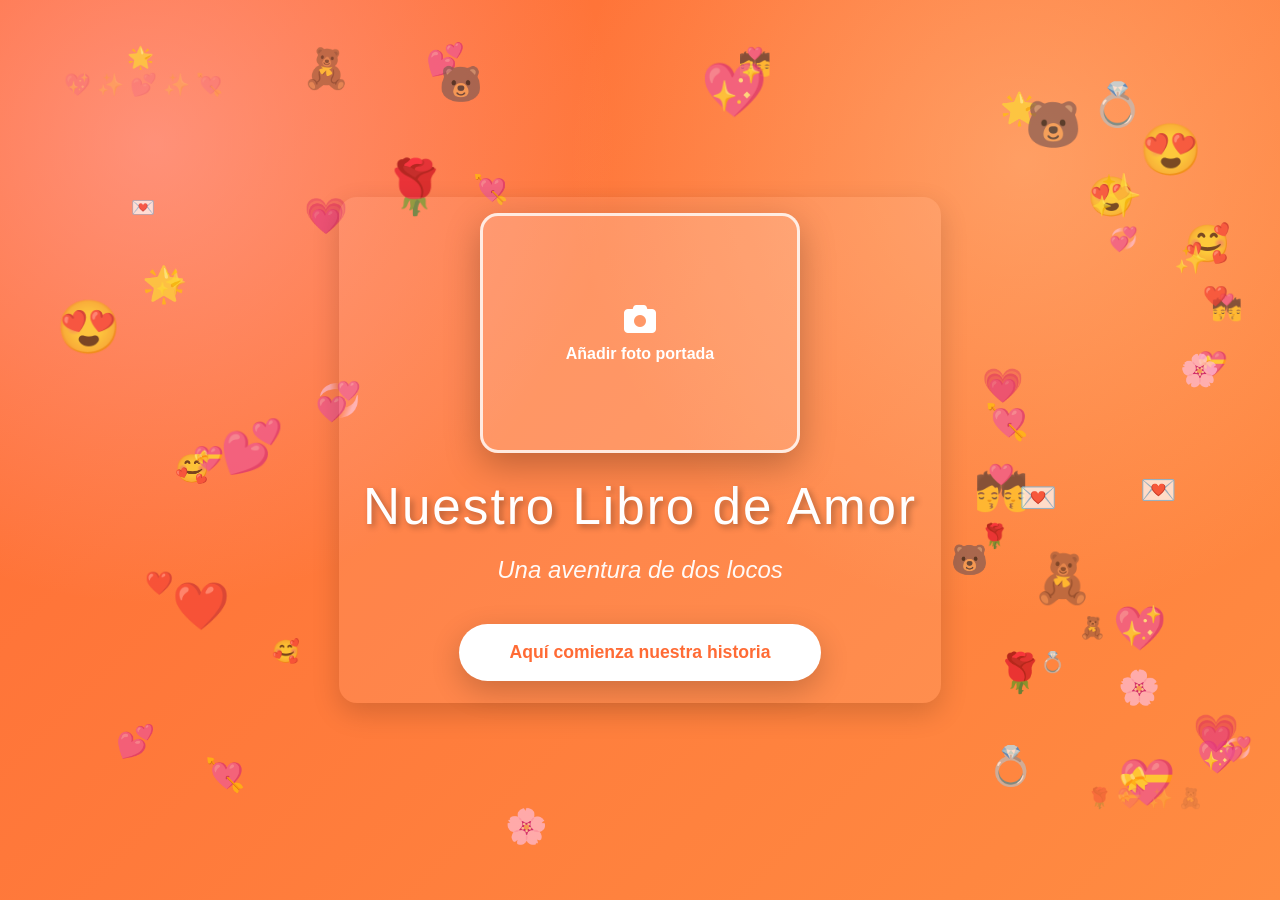
==== Pulsa.html @ 83617b8f "." ====
﻿<!DOCTYPE html>
<html lang="es">
<head>
    <meta charset="UTF-8">
    <meta name="viewport" content="width=device-width, initial-scale=1.0">
    <title>Nuestro Libro de Amor</title>
    <link rel="stylesheet" href="https://cdnjs.cloudflare.com/ajax/libs/font-awesome/6.4.0/css/all.min.css">
    <link rel="stylesheet" href="styles.css">
</head>
<body>
    <div class="cover-page" id="coverPage">
        <div class="cover-emoji-layer" id="coverEmojiLayer"></div>

        <div class="cover-content">
            <div class="cover-photo-wrap" onclick="document.getElementById('coverPhotoInput').click()" title="Pulsa para subir foto de portada">
                <img id="coverPhoto" class="cover-photo" alt="Foto de portada">
                <div id="coverPhotoPlaceholder" class="cover-photo-placeholder">
                    <i class="fas fa-camera"></i>
                    <span>Añadir foto portada</span>
                </div>
            </div>
            <input type="file" id="coverPhotoInput" accept="image/*" class="hidden-input">

            <h1 class="cover-title">Nuestro Libro de Amor</h1>
            <p class="cover-subtitle">Una aventura de dos locos</p>
            <button class="start-button" onclick="startBook()">Aquí comienza nuestra historia</button>
        </div>
    </div>

    <div class="book-container" id="bookContainer">
        <div class="book-content">
            <div id="monthsContainer"></div>
        </div>

        <div class="modal" id="mapModal">
            <div class="modal-content">
                <span class="close-modal" onclick="closeMapModal()">&times;</span>
                <h2 class="modal-title"><i class="fas fa-map-marker-alt"></i> Nuestro lugar especial</h2>
                <p class="special-coords">Latitud: 40.447022° N | Longitud: 3.666234° O</p>
                <div class="map-container interactive-map-wrap">
                    <iframe id="placeMapFrame" class="interactive-map-frame" title="Mapa de donde nos conocimos" loading="lazy" referrerpolicy="no-referrer-when-downgrade"></iframe>
                    <div class="map-heart-pointer">💘</div>
                </div>

                <p class="special-place-note">Este es el lugar donde nos conocimos <span class="note-heart">💘</span></p>
            </div>
        </div>
    </div>

    <script src="script.js"></script>
</body>
</html>
---- styles.css ----
﻿* {
    margin: 0;
    padding: 0;
    box-sizing: border-box;
}

:root {
    --orange-1: #ff6b35;
    --orange-2: #ff8c42;
    --paper: #f5f1e8;
    --ink: #333;
}

body {
    font-family: 'Segoe UI', Tahoma, Geneva, Verdana, sans-serif;
    overflow: hidden;
    background: #1a1a1a;
}

.cover-page {
    width: 100%;
    height: 100vh;
    background:
        radial-gradient(circle at 12% 16%, rgba(255, 191, 212, 0.42), transparent 34%),
        radial-gradient(circle at 80% 18%, rgba(255, 223, 177, 0.34), transparent 36%),
        linear-gradient(135deg, var(--orange-1) 0%, var(--orange-2) 100%);
    display: flex;
    flex-direction: column;
    justify-content: center;
    align-items: center;
    position: relative;
    overflow: hidden;
}

.cover-page::before,
.cover-page::after {
    position: absolute;
    pointer-events: none;
    opacity: 0.22;
    z-index: 1;
    animation: floatFast 9s infinite ease-in-out;
}

.cover-page::before {
    content: "💖 ✨ 💕 ✨ 💘";
    top: 8%;
    left: 5%;
    font-size: 1.35rem;
}

.cover-page::after {
    content: "🌹 💝 ✨ 🧸";
    right: 6%;
    bottom: 10%;
    font-size: 1.25rem;
    animation-delay: 1.8s;
}

.cover-emoji-layer {
    position: absolute;
    inset: 0;
    pointer-events: none;
}

.emoji-animation {
    position: absolute;
    font-size: 2.2rem;
    opacity: 0.7;
    animation: floatFast 7s infinite ease-in-out;
}

@keyframes floatFast {
    0%,
    100% {
        transform: translateY(0) rotate(0deg) scale(1);
    }
    25% {
        transform: translateY(-24px) rotate(8deg) scale(1.08);
    }
    50% {
        transform: translateY(12px) rotate(-6deg) scale(0.95);
    }
    75% {
        transform: translateY(-16px) rotate(5deg) scale(1.04);
    }
}

.cover-content {
    text-align: center;
    z-index: 10;
    animation: fadeInScale 1s ease-out;
    display: flex;
    flex-direction: column;
    align-items: center;
    padding: 16px 24px 22px;
    border-radius: 18px;
    background: rgba(255, 255, 255, 0.08);
    box-shadow: 0 10px 28px rgba(0, 0, 0, 0.16);
}

.cover-photo-wrap {
    width: min(320px, 70vw);
    aspect-ratio: 4 / 3;
    border-radius: 18px;
    overflow: hidden;
    margin-bottom: 24px;
    border: 3px solid rgba(255, 255, 255, 0.8);
    box-shadow: 0 12px 35px rgba(0, 0, 0, 0.25);
    cursor: pointer;
    background: rgba(255, 255, 255, 0.15);
    position: relative;
}

.cover-photo {
    width: 100%;
    height: 100%;
    object-fit: cover;
    display: none;
}

.cover-photo.show {
    display: block;
}

.cover-photo-placeholder {
    color: #fff;
    height: 100%;
    display: flex;
    flex-direction: column;
    gap: 10px;
    align-items: center;
    justify-content: center;
    font-weight: 600;
}

.cover-photo-placeholder i {
    font-size: 2rem;
}

.cover-photo-placeholder.hide {
    display: none;
}

.hidden-input {
    display: none;
}

@keyframes fadeInScale {
    from {
        opacity: 0;
        transform: scale(0.86);
    }
    to {
        opacity: 1;
        transform: scale(1);
    }
}

.cover-title {
    font-size: clamp(2rem, 4vw, 3.5rem);
    color: white;
    margin-bottom: 20px;
    text-shadow: 3px 3px 6px rgba(0, 0, 0, 0.3);
    font-weight: 300;
    letter-spacing: 2px;
}

.cover-subtitle {
    font-size: clamp(1rem, 2.5vw, 1.5rem);
    color: rgba(255, 255, 255, 0.95);
    margin-bottom: 40px;
    font-style: italic;
}

.start-button {
    padding: 18px 50px;
    font-size: 1.1rem;
    background: white;
    color: var(--orange-1);
    border: none;
    border-radius: 50px;
    cursor: pointer;
    font-weight: 700;
    transition: all 0.3s ease;
    box-shadow: 0 10px 30px rgba(0, 0, 0, 0.2);
}

.start-button:hover {
    transform: translateY(-3px);
    box-shadow: 0 15px 40px rgba(0, 0, 0, 0.3);
}

.book-container {
    display: none;
    width: 100%;
    height: 100vh;
    background:
        radial-gradient(circle at 12% 10%, rgba(255, 153, 181, 0.26), transparent 34%),
        radial-gradient(circle at 86% 20%, rgba(255, 205, 155, 0.2), transparent 32%),
        radial-gradient(circle at 20% 86%, rgba(255, 150, 125, 0.16), transparent 30%),
        linear-gradient(135deg, #fdf7f1 0%, #fffaf6 48%, #fff3ec 100%);
    position: relative;
}

.book-container.active {
    display: flex;
}

.book-content {
    width: 100%;
    height: 100%;
    display: flex;
    align-items: center;
    justify-content: center;
    perspective: 1400px;
}

#monthsContainer {
    width: 100%;
    height: 100%;
    display: flex;
    align-items: center;
    justify-content: center;
    position: relative;
}

.month-page {
    width: 95%;
    max-width: 1200px;
    height: 95%;
    background: white;
    border-radius: 15px;
    box-shadow: 0 20px 60px rgba(0, 0, 0, 0.3);
    display: none;
    flex-direction: column;
    padding: 26px 28px 20px;
    position: absolute;
    top: 5%;
    left: 50%;
    transform: translateX(-50%);
    overflow: hidden;
    transform-origin: left center;
    backface-visibility: hidden;
}

.month-page > * {
    position: relative;
    z-index: 1;
}

.heart-pulse-bg {
    position: absolute;
    inset: 0;
    z-index: 0;
    pointer-events: none;
    overflow: hidden;
}

.pulse-heart {
    position: absolute;
    color: rgba(233, 76, 120, 0.34);
    text-shadow: 0 0 16px rgba(233, 76, 120, 0.28);
    animation: heartbeatGlow 2.05s ease-in-out infinite;
    transform-origin: center;
}

.pulse-heart-1 { top: 8%; left: 8%; font-size: 2.1rem; animation-delay: 0s; }
.pulse-heart-2 { top: 14%; left: 28%; font-size: 1.85rem; animation-delay: 0.5s; }
.pulse-heart-3 { top: 10%; right: 18%; font-size: 2rem; animation-delay: 1.1s; }
.pulse-heart-4 { top: 24%; right: 8%; font-size: 1.75rem; animation-delay: 0.8s; }
.pulse-heart-5 { top: 40%; left: 10%; font-size: 2.25rem; animation-delay: 1.4s; }
.pulse-heart-6 { top: 46%; left: 36%; font-size: 1.85rem; animation-delay: 0.3s; }
.pulse-heart-7 { top: 54%; right: 30%; font-size: 2.1rem; animation-delay: 1.8s; }
.pulse-heart-8 { top: 62%; right: 10%; font-size: 1.9rem; animation-delay: 0.7s; }
.pulse-heart-9 { bottom: 20%; left: 20%; font-size: 2.2rem; animation-delay: 1.2s; }
.pulse-heart-10 { bottom: 12%; left: 48%; font-size: 1.75rem; animation-delay: 0.9s; }
.pulse-heart-11 { bottom: 16%; right: 24%; font-size: 2.15rem; animation-delay: 1.6s; }
.pulse-heart-12 { bottom: 10%; right: 8%; font-size: 1.95rem; animation-delay: 0.2s; }

@keyframes heartbeatGlow {
    0%, 100% {
        transform: scale(1);
        opacity: 0.28;
    }
    25% {
        transform: scale(1.34);
        opacity: 0.5;
    }
    40% {
        transform: scale(1.14);
        opacity: 0.34;
    }
    60% {
        transform: scale(1.3);
        opacity: 0.44;
    }
}

.month-page::before,
.month-page::after {
    content: "";
    position: absolute;
    pointer-events: none;
    border-radius: 999px;
    filter: blur(0.5px);
    opacity: 0.22;
}

.month-page::before {
    width: 190px;
    height: 190px;
    top: -72px;
    right: -52px;
    background: radial-gradient(circle at 35% 35%, rgba(255, 176, 190, 0.78), rgba(255, 176, 190, 0));
}

.month-page::after {
    width: 165px;
    height: 165px;
    left: -60px;
    bottom: -72px;
    background: radial-gradient(circle at 40% 40%, rgba(255, 205, 142, 0.7), rgba(255, 205, 142, 0));
}

.month-page.active,
.month-page.animating {
    display: flex;
}

.month-page.page-in-forward {
    animation: pageInForward 700ms ease both;
}

.month-page.page-out-forward {
    animation: pageOutForward 700ms ease both;
}

.month-page.page-in-backward {
    animation: pageInBackward 700ms ease both;
}

.month-page.page-out-backward {
    animation: pageOutBackward 700ms ease both;
}

@keyframes pageInForward {
    0% {
        opacity: 0.25;
        transform: translateX(-50%) rotateY(-85deg) scale(0.98);
    }
    100% {
        opacity: 1;
        transform: translateX(-50%) rotateY(0deg) scale(1);
    }
}

@keyframes pageOutForward {
    0% {
        opacity: 1;
        transform: translateX(-50%) rotateY(0deg) scale(1);
    }
    100% {
        opacity: 0.2;
        transform: translateX(-50%) rotateY(78deg) scale(0.98);
    }
}

@keyframes pageInBackward {
    0% {
        opacity: 0.25;
        transform: translateX(-50%) rotateY(85deg) scale(0.98);
    }
    100% {
        opacity: 1;
        transform: translateX(-50%) rotateY(0deg) scale(1);
    }
}

@keyframes pageOutBackward {
    0% {
        opacity: 1;
        transform: translateX(-50%) rotateY(0deg) scale(1);
    }
    100% {
        opacity: 0.2;
        transform: translateX(-50%) rotateY(-78deg) scale(0.98);
    }
}

.month-header {
    text-align: center;
    margin-bottom: 14px;
    border-bottom: 3px solid var(--orange-1);
    padding-bottom: 60px;
    position: relative;
}

.month-title {
    font-size: 1.85rem;
    color: var(--orange-1);
    margin-bottom: 10px;
}

.love-quote {
    font-size: 1rem;
    color: #d66b6b;
    font-style: italic;
    font-weight: 500;
    line-height: 1.35;
}

.month-content {
    display: grid;
    grid-template-columns: 1fr 1fr;
    gap: 18px;
    margin-bottom: 12px;
    flex: 1;
    overflow: hidden;
    min-height: 0;
    align-items: stretch;
}

.content-section {
    display: flex;
    flex-direction: column;
    gap: 10px;
    min-height: 0;
    height: 100%;
}

.section-title {
    font-size: 1.15rem;
    color: var(--ink);
    font-weight: 600;
}

.image-gallery {
    display: grid;
    grid-template-columns: 1fr 1fr;
    grid-template-rows: 1fr 1fr;
    gap: 10px;
    flex: 1;
    min-height: 0;
    border: 2px dashed var(--orange-1);
    padding: 12px;
    border-radius: 10px;
    background: #fafafa;
}

.image-placeholder {
    width: 100%;
    height: 100%;
    aspect-ratio: auto;
    background: linear-gradient(135deg, #ffe5d9 0%, #ffd0b0 100%);
    border-radius: 8px;
    display: flex;
    align-items: center;
    justify-content: center;
    cursor: pointer;
    transition: all 0.3s ease;
    overflow: hidden;
}

.image-placeholder:hover {
    transform: scale(1.05);
    box-shadow: 0 5px 15px rgba(255, 107, 53, 0.3);
}

.image-placeholder img {
    width: 100%;
    height: 100%;
    object-fit: cover;
}

.image-input {
    display: none;
}

.text-area {
    flex: 1;
    min-height: 0;
    padding: 15px;
    border: 2px solid var(--orange-1);
    border-radius: 8px;
    font-size: 1rem;
    font-family: 'Segoe UI', Tahoma, Geneva, Verdana, sans-serif;
    resize: none;
    background: #fffaf7;
}

.text-area:focus {
    outline: none;
    box-shadow: 0 0 10px rgba(255, 107, 53, 0.3);
}


.special-button {
    width: auto;
    max-width: 100%;
    padding: 15px;
    background: linear-gradient(135deg, var(--orange-1) 0%, var(--orange-2) 100%);
    color: white;
    border: none;
    border-radius: 8px;
    font-size: 1rem;
    font-weight: 600;
    cursor: pointer;
    margin-top: 0;
    transition: all 0.3s ease;
    display: flex;
    align-items: center;
    justify-content: center;
    gap: 10px;
}

.title-map-btn {
    position: absolute;
    right: 0;
    bottom: 10px;
    margin: 0;
    padding: 10px 14px;
    font-size: 0.92rem;
}

.special-button:hover {
    transform: translateY(-2px);
    box-shadow: 0 5px 20px rgba(255, 107, 53, 0.4);
}

.controls {
    display: flex;
    justify-content: space-between;
    align-items: center;
    gap: 20px;
    margin-top: 4px;
    border-top: 2px solid #eee;
    padding-top: 20px;
}

.nav-buttons,
.action-buttons {
    display: flex;
    gap: 10px;
}

.action-buttons {
    flex-wrap: wrap;
    justify-content: flex-end;
    align-items: center;
}

.nav-btn,
.action-btn {
    padding: 10px 15px;
    color: white;
    border: none;
    border-radius: 5px;
    cursor: pointer;
    font-weight: 600;
    transition: all 0.3s ease;
}

.nav-btn {
    background: var(--orange-1);
}

.nav-btn:hover {
    background: #e85a2a;
    transform: translateY(-2px);
}

.action-btn {
    background: #4caf50;
}

.action-btn.delete {
    background: #f44336;
}

.action-btn.save {
    background: #1f9d8c;
}

.action-btn.cover {
    background: #3b78c6;
}

.action-btn.media {
    background: #8a5dd1;
}

.action-btn.neutral {
    background: #7a7a7a;
}

.multi-tool {
    display: flex;
    align-items: center;
    gap: 8px;
}

.media-select {
    padding: 9px 10px;
    border: 2px solid #d8d8d8;
    border-radius: 7px;
    font-size: 0.86rem;
    background: #fff;
    color: #444;
}

.media-select:focus {
    outline: none;
    border-color: #8a5dd1;
    box-shadow: 0 0 6px rgba(138, 93, 209, 0.25);
}

.action-btn:hover {
    transform: translateY(-2px);
    box-shadow: 0 5px 15px rgba(0, 0, 0, 0.2);
}

.nav-btn:disabled,
.action-btn:disabled {
    background: #c7c7c7;
    cursor: not-allowed;
    transform: none;
    box-shadow: none;
}

.month-counter {
    text-align: center;
    color: #999;
    font-size: 0.9rem;
}

.continuara-corner {
    position: absolute;
    right: 28px;
    top: 18px;
    text-align: right;
    font-size: 1.05rem;
    font-style: italic;
    color: #b35c4a;
    font-weight: 700;
    pointer-events: none;
}

.modal {
    display: none;
    position: fixed;
    z-index: 1000;
    left: 0;
    top: 0;
    width: 100%;
    height: 100%;
    background-color: rgba(0, 0, 0, 0.5);
    animation: fadeIn 0.3s ease;
}

.modal.active {
    display: flex;
    align-items: center;
    justify-content: center;
}

@keyframes fadeIn {
    from {
        opacity: 0;
    }
    to {
        opacity: 1;
    }
}

.modal-content {
    background-color: #fefefe;
    padding: 30px;
    border-radius: 15px;
    width: 90%;
    max-width: 800px;
    max-height: 90vh;
    overflow-y: auto;
    box-shadow: 0 10px 40px rgba(0, 0, 0, 0.3);
    animation: slideUp 0.3s ease;
}

@keyframes slideUp {
    from {
        opacity: 0;
        transform: translateY(50px);
    }
    to {
        opacity: 1;
        transform: translateY(0);
    }
}

.close-modal {
    float: right;
    font-size: 2rem;
    font-weight: bold;
    color: #aaa;
    cursor: pointer;
    line-height: 1;
}

.close-modal:hover {
    color: #000;
}

.map-container {
    width: 100%;
    height: 400px;
    border-radius: 10px;
    margin: 20px 0;
    box-shadow: 0 5px 15px rgba(0, 0, 0, 0.2);
}

#map {
    width: 100%;
    height: 100%;
    border-radius: 10px;
}

.interactive-map-wrap {
    position: relative;
    overflow: hidden;
    background: #f8f8f8;
}

.interactive-map-frame {
    width: 100%;
    height: 100%;
    display: block;
    border: 0;
}

.media-content {
    border: 2px dashed #d0c4f3;
    background: #fbf8ff;
    border-radius: 10px;
    padding: 10px;
}

.media-row {
    display: grid;
    grid-template-columns: 1fr auto auto;
    gap: 8px;
    align-items: center;
    margin-bottom: 8px;
}

.media-input {
    min-width: 0;
    padding: 9px 10px;
    border: 2px solid #c8b6ef;
    border-radius: 8px;
    font-size: 0.9rem;
    background: #fff;
}

.media-input:focus {
    outline: none;
    border-color: #8a5dd1;
    box-shadow: 0 0 8px rgba(138, 93, 209, 0.25);
}

.mini-btn {
    padding: 8px 10px;
    border: none;
    border-radius: 7px;
    background: #8a5dd1;
    color: #fff;
    font-weight: 700;
    cursor: pointer;
    font-size: 0.8rem;
}

.mini-btn.danger {
    background: #dc4b5c;
}

.media-preview {
    border: 1px solid #dacff3;
    border-radius: 10px;
    background: #fff;
    padding: 8px;
    margin-bottom: 8px;
}

.video-embed {
    width: 100%;
    height: 170px;
    border: 0;
    border-radius: 8px;
}

.media-link {
    display: inline-block;
    color: #6b4ab1;
    font-weight: 700;
    text-decoration: none;
}

.media-link:hover {
    text-decoration: underline;
}

.empty-month-note {
    justify-content: center;
    align-items: center;
    border: 2px dashed #ffd0b9;
    border-radius: 10px;
    background: #fffaf7;
}

.empty-note-text {
    color: #b66b52;
    font-size: 1.05rem;
    font-style: italic;
}

.map-heart-pointer {
    position: absolute;
    left: 50%;
    top: 50%;
    transform: translate(-50%, -95%);
    font-size: 2.2rem;
    filter: drop-shadow(0 3px 6px rgba(0, 0, 0, 0.45));
    pointer-events: none;
    z-index: 2;
}

.special-place-note {
    margin: 10px auto 0;
    text-align: center;
    font-size: 1.22rem;
    font-weight: 800;
    color: #a83d57;
    background: linear-gradient(90deg, rgba(255, 232, 238, 0.95), rgba(255, 243, 234, 0.95));
    border: 2px solid rgba(233, 118, 145, 0.45);
    border-radius: 14px;
    padding: 10px 14px;
    width: fit-content;
    max-width: 95%;
    box-shadow: 0 6px 14px rgba(168, 61, 87, 0.18);
}

.note-heart {
    font-size: 1.28em;
    vertical-align: middle;
    filter: drop-shadow(0 1px 2px rgba(0, 0, 0, 0.25));
}

.map-controls {
    display: grid;
    grid-template-columns: 1fr 1fr;
    gap: 15px;
    margin: 20px 0;
}

.input-group {
    display: flex;
    flex-direction: column;
    gap: 5px;
}

.input-group label {
    font-weight: 600;
    color: var(--ink);
}

.input-group input {
    padding: 10px;
    border: 2px solid var(--orange-1);
    border-radius: 5px;
    font-size: 1rem;
}

.input-group input:focus {
    outline: none;
    box-shadow: 0 0 10px rgba(255, 107, 53, 0.3);
}

.map-buttons {
    display: flex;
    gap: 10px;
    margin: 20px 0;
}

.map-btn {
    flex: 1;
    padding: 12px;
    background: var(--orange-1);
    color: white;
    border: none;
    border-radius: 5px;
    cursor: pointer;
    font-weight: 600;
    transition: all 0.3s ease;
}

.map-btn:hover {
    background: #e85a2a;
    transform: translateY(-2px);
}

.map-btn.secondary {
    background: #666;
}

.map-btn.secondary:hover {
    background: #555;
}

.modal-title {
    font-size: 1.8rem;
    color: var(--orange-1);
    margin-bottom: 20px;
    display: flex;
    align-items: center;
    gap: 10px;
}

.special-coords {
    margin-top: -8px;
    margin-bottom: 10px;
    font-size: 0.95rem;
    color: #7a4f45;
    font-weight: 600;
}

.heart-arrow-pin {
    font-size: 1.65rem;
    filter: drop-shadow(0 3px 2px rgba(0, 0, 0, 0.25));
}

@media (max-width: 768px) {
    .month-page {
        padding: 20px;
        height: 95%;
        width: 95%;
        top: 2.5%;
    }

    .month-content {
        grid-template-columns: 1fr;
    }

    .media-row {
        grid-template-columns: 1fr;
    }

    .multi-tool {
        width: 100%;
        flex-direction: column;
        align-items: stretch;
    }

    .media-select {
        width: 100%;
    }

    .title-map-btn {
        left: 0;
        right: 0;
        bottom: 8px;
        justify-content: center;
    }

    .continuara-corner {
        right: 20px;
        top: 16px;
    }

    .controls {
        flex-direction: column;
    }

    .map-controls {
        grid-template-columns: 1fr;
    }

    .start-button {
        padding: 12px 30px;
        font-size: 1rem;
    }
}

::-webkit-scrollbar {
    width: 8px;
}

::-webkit-scrollbar-track {
    background: #f1f1f1;
    border-radius: 10px;
}

::-webkit-scrollbar-thumb {
    background: var(--orange-1);
    border-radius: 10px;
}

::-webkit-scrollbar-thumb:hover {
    background: #e85a2a;
}
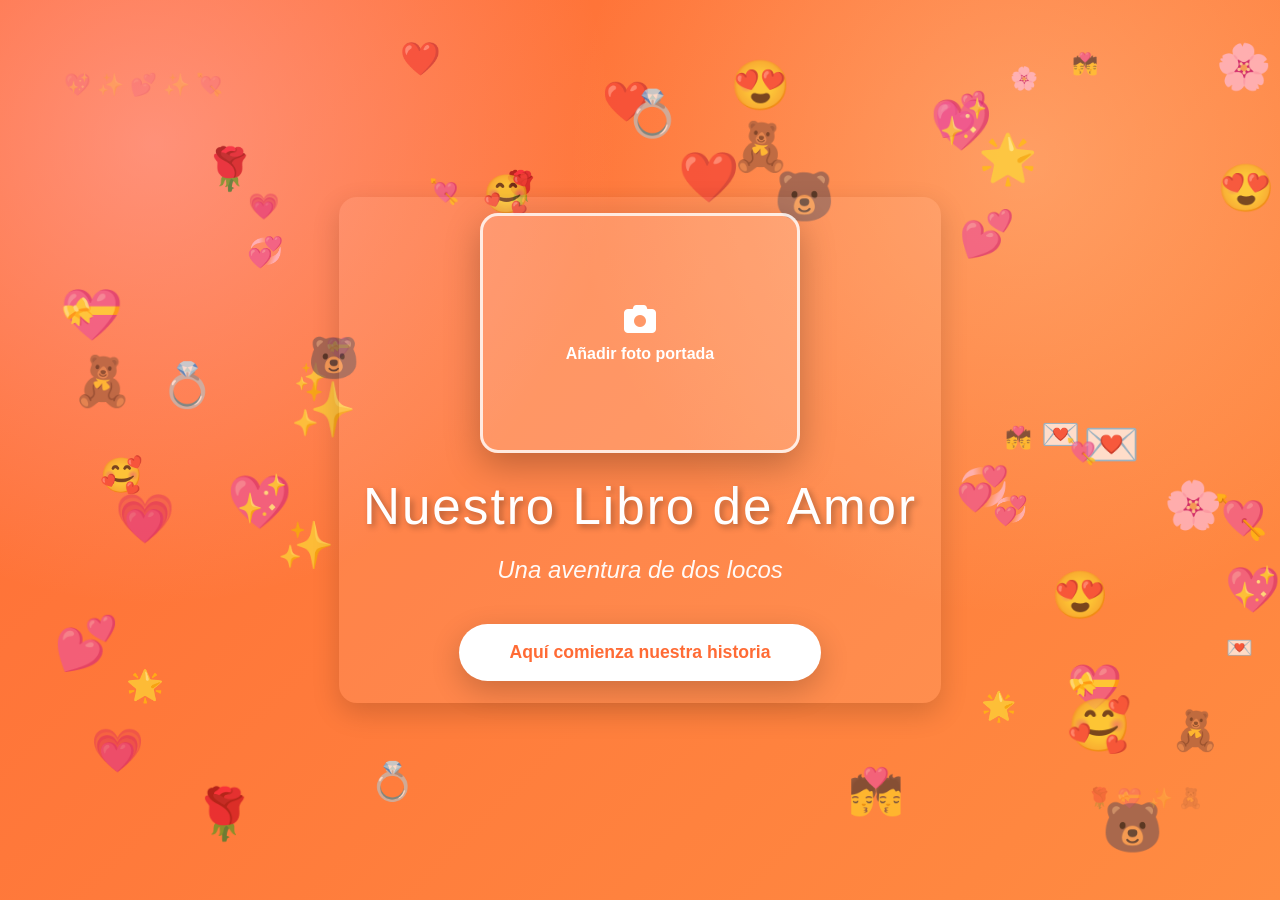
==== commit 8b181472: "." ====
--- a/Pulsa.html
+++ b/Pulsa.html
@@ -5,7 +5,7 @@
     <meta name="viewport" content="width=device-width, initial-scale=1.0">
     <title>Nuestro Libro de Amor</title>
     <link rel="stylesheet" href="https://cdnjs.cloudflare.com/ajax/libs/font-awesome/6.4.0/css/all.min.css">
-    <link rel="stylesheet" href="styles.css">
+    <link rel="stylesheet" href="CSS/styles.css">
 </head>
 <body>
     <div class="cover-page" id="coverPage">
@@ -47,6 +47,6 @@
         </div>
     </div>
 
-    <script src="script.js"></script>
+    <script src="JavaScript/script.js"></script>
 </body>
 </html>
--- a/CSS/styles.css
+++ b/CSS/styles.css
@@ -0,0 +1,1079 @@
+* {
+    margin: 0;
+    padding: 0;
+    box-sizing: border-box;
+}
+
+:root {
+    --orange-1: #ff6b35;
+    --orange-2: #ff8c42;
+    --paper: #f5f1e8;
+    --ink: #333;
+}
+
+body {
+    font-family: 'Segoe UI', Tahoma, Geneva, Verdana, sans-serif;
+    overflow: hidden;
+    background: #1a1a1a;
+}
+
+.cover-page {
+    width: 100%;
+    height: 100vh;
+    background:
+        radial-gradient(circle at 12% 16%, rgba(255, 191, 212, 0.42), transparent 34%),
+        radial-gradient(circle at 80% 18%, rgba(255, 223, 177, 0.34), transparent 36%),
+        linear-gradient(135deg, var(--orange-1) 0%, var(--orange-2) 100%);
+    display: flex;
+    flex-direction: column;
+    justify-content: center;
+    align-items: center;
+    position: relative;
+    overflow: hidden;
+}
+
+.cover-page::before,
+.cover-page::after {
+    position: absolute;
+    pointer-events: none;
+    opacity: 0.22;
+    z-index: 1;
+    animation: floatFast 9s infinite ease-in-out;
+}
+
+.cover-page::before {
+    content: "💖 ✨ 💕 ✨ 💘";
+    top: 8%;
+    left: 5%;
+    font-size: 1.35rem;
+}
+
+.cover-page::after {
+    content: "🌹 💝 ✨ 🧸";
+    right: 6%;
+    bottom: 10%;
+    font-size: 1.25rem;
+    animation-delay: 1.8s;
+}
+
+.cover-emoji-layer {
+    position: absolute;
+    inset: 0;
+    pointer-events: none;
+}
+
+.emoji-animation {
+    position: absolute;
+    font-size: 2.2rem;
+    opacity: 0.7;
+    animation: floatFast 7s infinite ease-in-out;
+}
+
+@keyframes floatFast {
+    0%,
+    100% {
+        transform: translateY(0) rotate(0deg) scale(1);
+    }
+    25% {
+        transform: translateY(-24px) rotate(8deg) scale(1.08);
+    }
+    50% {
+        transform: translateY(12px) rotate(-6deg) scale(0.95);
+    }
+    75% {
+        transform: translateY(-16px) rotate(5deg) scale(1.04);
+    }
+}
+
+.cover-content {
+    text-align: center;
+    z-index: 10;
+    animation: fadeInScale 1s ease-out;
+    display: flex;
+    flex-direction: column;
+    align-items: center;
+    padding: 16px 24px 22px;
+    border-radius: 18px;
+    background: rgba(255, 255, 255, 0.08);
+    box-shadow: 0 10px 28px rgba(0, 0, 0, 0.16);
+}
+
+.cover-photo-wrap {
+    width: min(320px, 70vw);
+    aspect-ratio: 4 / 3;
+    border-radius: 18px;
+    overflow: hidden;
+    margin-bottom: 24px;
+    border: 3px solid rgba(255, 255, 255, 0.8);
+    box-shadow: 0 12px 35px rgba(0, 0, 0, 0.25);
+    cursor: pointer;
+    background: rgba(255, 255, 255, 0.15);
+    position: relative;
+}
+
+.cover-photo {
+    width: 100%;
+    height: 100%;
+    object-fit: cover;
+    display: none;
+}
+
+.cover-photo.show {
+    display: block;
+}
+
+.cover-photo-placeholder {
+    color: #fff;
+    height: 100%;
+    display: flex;
+    flex-direction: column;
+    gap: 10px;
+    align-items: center;
+    justify-content: center;
+    font-weight: 600;
+}
+
+.cover-photo-placeholder i {
+    font-size: 2rem;
+}
+
+.cover-photo-placeholder.hide {
+    display: none;
+}
+
+.hidden-input {
+    display: none;
+}
+
+@keyframes fadeInScale {
+    from {
+        opacity: 0;
+        transform: scale(0.86);
+    }
+    to {
+        opacity: 1;
+        transform: scale(1);
+    }
+}
+
+.cover-title {
+    font-size: clamp(2rem, 4vw, 3.5rem);
+    color: white;
+    margin-bottom: 20px;
+    text-shadow: 3px 3px 6px rgba(0, 0, 0, 0.3);
+    font-weight: 300;
+    letter-spacing: 2px;
+}
+
+.cover-subtitle {
+    font-size: clamp(1rem, 2.5vw, 1.5rem);
+    color: rgba(255, 255, 255, 0.95);
+    margin-bottom: 40px;
+    font-style: italic;
+}
+
+.start-button {
+    padding: 18px 50px;
+    font-size: 1.1rem;
+    background: white;
+    color: var(--orange-1);
+    border: none;
+    border-radius: 50px;
+    cursor: pointer;
+    font-weight: 700;
+    transition: all 0.3s ease;
+    box-shadow: 0 10px 30px rgba(0, 0, 0, 0.2);
+}
+
+.start-button:hover {
+    transform: translateY(-3px);
+    box-shadow: 0 15px 40px rgba(0, 0, 0, 0.3);
+}
+
+.book-container {
+    display: none;
+    width: 100%;
+    height: 100vh;
+    background:
+        radial-gradient(circle at 12% 10%, rgba(255, 153, 181, 0.26), transparent 34%),
+        radial-gradient(circle at 86% 20%, rgba(255, 205, 155, 0.2), transparent 32%),
+        radial-gradient(circle at 20% 86%, rgba(255, 150, 125, 0.16), transparent 30%),
+        linear-gradient(135deg, #fdf7f1 0%, #fffaf6 48%, #fff3ec 100%);
+    position: relative;
+}
+
+.book-container.active {
+    display: flex;
+}
+
+.book-content {
+    width: 100%;
+    height: 100%;
+    display: flex;
+    align-items: center;
+    justify-content: center;
+    perspective: 1400px;
+}
+
+#monthsContainer {
+    width: 100%;
+    height: 100%;
+    display: flex;
+    align-items: center;
+    justify-content: center;
+    position: relative;
+}
+
+.month-page {
+    width: 95%;
+    max-width: 1200px;
+    height: 95%;
+    background: white;
+    border-radius: 15px;
+    box-shadow: 0 20px 60px rgba(0, 0, 0, 0.3);
+    display: none;
+    flex-direction: column;
+    padding: 26px 28px 20px;
+    position: absolute;
+    top: 5%;
+    left: 50%;
+    transform: translateX(-50%);
+    overflow: hidden;
+    transform-origin: left center;
+    backface-visibility: hidden;
+}
+
+.month-page > * {
+    position: relative;
+    z-index: 1;
+}
+
+.heart-pulse-bg {
+    position: absolute;
+    inset: 0;
+    z-index: 0;
+    pointer-events: none;
+    overflow: hidden;
+}
+
+.pulse-heart {
+    position: absolute;
+    color: rgba(233, 76, 120, 0.34);
+    text-shadow: 0 0 16px rgba(233, 76, 120, 0.28);
+    animation: heartbeatGlow 2.05s ease-in-out infinite;
+    transform-origin: center;
+}
+
+.pulse-heart-1 { top: 8%; left: 8%; font-size: 2.1rem; animation-delay: 0s; }
+.pulse-heart-2 { top: 14%; left: 28%; font-size: 1.85rem; animation-delay: 0.5s; }
+.pulse-heart-3 { top: 10%; right: 18%; font-size: 2rem; animation-delay: 1.1s; }
+.pulse-heart-4 { top: 24%; right: 8%; font-size: 1.75rem; animation-delay: 0.8s; }
+.pulse-heart-5 { top: 40%; left: 10%; font-size: 2.25rem; animation-delay: 1.4s; }
+.pulse-heart-6 { top: 46%; left: 36%; font-size: 1.85rem; animation-delay: 0.3s; }
+.pulse-heart-7 { top: 54%; right: 30%; font-size: 2.1rem; animation-delay: 1.8s; }
+.pulse-heart-8 { top: 62%; right: 10%; font-size: 1.9rem; animation-delay: 0.7s; }
+.pulse-heart-9 { bottom: 20%; left: 20%; font-size: 2.2rem; animation-delay: 1.2s; }
+.pulse-heart-10 { bottom: 12%; left: 48%; font-size: 1.75rem; animation-delay: 0.9s; }
+.pulse-heart-11 { bottom: 16%; right: 24%; font-size: 2.15rem; animation-delay: 1.6s; }
+.pulse-heart-12 { bottom: 10%; right: 8%; font-size: 1.95rem; animation-delay: 0.2s; }
+
+@keyframes heartbeatGlow {
+    0%, 100% {
+        transform: scale(1);
+        opacity: 0.28;
+    }
+    25% {
+        transform: scale(1.34);
+        opacity: 0.5;
+    }
+    40% {
+        transform: scale(1.14);
+        opacity: 0.34;
+    }
+    60% {
+        transform: scale(1.3);
+        opacity: 0.44;
+    }
+}
+
+.month-page::before,
+.month-page::after {
+    content: "";
+    position: absolute;
+    pointer-events: none;
+    border-radius: 999px;
+    filter: blur(0.5px);
+    opacity: 0.22;
+}
+
+.month-page::before {
+    width: 190px;
+    height: 190px;
+    top: -72px;
+    right: -52px;
+    background: radial-gradient(circle at 35% 35%, rgba(255, 176, 190, 0.78), rgba(255, 176, 190, 0));
+}
+
+.month-page::after {
+    width: 165px;
+    height: 165px;
+    left: -60px;
+    bottom: -72px;
+    background: radial-gradient(circle at 40% 40%, rgba(255, 205, 142, 0.7), rgba(255, 205, 142, 0));
+}
+
+.month-page.active,
+.month-page.animating {
+    display: flex;
+}
+
+.month-page.page-in-forward {
+    animation: pageInForward 700ms ease both;
+}
+
+.month-page.page-out-forward {
+    animation: pageOutForward 700ms ease both;
+}
+
+.month-page.page-in-backward {
+    animation: pageInBackward 700ms ease both;
+}
+
+.month-page.page-out-backward {
+    animation: pageOutBackward 700ms ease both;
+}
+
+@keyframes pageInForward {
+    0% {
+        opacity: 0.25;
+        transform: translateX(-50%) rotateY(-85deg) scale(0.98);
+    }
+    100% {
+        opacity: 1;
+        transform: translateX(-50%) rotateY(0deg) scale(1);
+    }
+}
+
+@keyframes pageOutForward {
+    0% {
+        opacity: 1;
+        transform: translateX(-50%) rotateY(0deg) scale(1);
+    }
+    100% {
+        opacity: 0.2;
+        transform: translateX(-50%) rotateY(78deg) scale(0.98);
+    }
+}
+
+@keyframes pageInBackward {
+    0% {
+        opacity: 0.25;
+        transform: translateX(-50%) rotateY(85deg) scale(0.98);
+    }
+    100% {
+        opacity: 1;
+        transform: translateX(-50%) rotateY(0deg) scale(1);
+    }
+}
+
+@keyframes pageOutBackward {
+    0% {
+        opacity: 1;
+        transform: translateX(-50%) rotateY(0deg) scale(1);
+    }
+    100% {
+        opacity: 0.2;
+        transform: translateX(-50%) rotateY(-78deg) scale(0.98);
+    }
+}
+
+.month-header {
+    text-align: center;
+    margin-bottom: 14px;
+    border-bottom: 3px solid var(--orange-1);
+    padding-bottom: 60px;
+    position: relative;
+}
+
+.month-title {
+    font-size: 1.85rem;
+    color: var(--orange-1);
+    margin-bottom: 10px;
+}
+
+.love-quote {
+    font-size: 1rem;
+    color: #d66b6b;
+    font-style: italic;
+    font-weight: 500;
+    line-height: 1.35;
+}
+
+.month-content {
+    display: grid;
+    grid-template-columns: 1fr 1fr;
+    gap: 18px;
+    margin-bottom: 12px;
+    flex: 1;
+    overflow: hidden;
+    min-height: 0;
+    align-items: stretch;
+}
+
+.month-content.single-column {
+    grid-template-columns: 1fr;
+}
+
+.content-section {
+    display: flex;
+    flex-direction: column;
+    gap: 10px;
+    min-height: 0;
+    height: 100%;
+}
+
+.section-title {
+    font-size: 1.15rem;
+    color: var(--ink);
+    font-weight: 600;
+}
+
+.image-gallery {
+    display: grid;
+    grid-template-columns: 1fr 1fr;
+    grid-template-rows: 1fr 1fr;
+    gap: 10px;
+    flex: 1;
+    min-height: 0;
+    border: 2px dashed var(--orange-1);
+    padding: 12px;
+    border-radius: 10px;
+    background: #fafafa;
+}
+
+.image-gallery.single-image {
+    grid-template-columns: 1fr;
+    grid-template-rows: 1fr;
+    aspect-ratio: 1;
+    min-height: 320px;
+}
+
+.image-placeholder {
+    width: 100%;
+    height: 100%;
+    aspect-ratio: auto;
+    background: linear-gradient(135deg, #ffe5d9 0%, #ffd0b0 100%);
+    border-radius: 8px;
+    display: flex;
+    align-items: center;
+    justify-content: center;
+    cursor: pointer;
+    transition: all 0.3s ease;
+    overflow: hidden;
+}
+
+.image-placeholder:hover {
+    transform: scale(1.05);
+    box-shadow: 0 5px 15px rgba(255, 107, 53, 0.3);
+}
+
+.image-placeholder img {
+    width: 100%;
+    height: 100%;
+    object-fit: cover;
+    border-radius: 15px;
+}
+
+.image-input {
+    display: none;
+}
+
+.text-area {
+    flex: 1;
+    min-height: 0;
+    padding: 15px;
+    border: 2px solid var(--orange-1);
+    border-radius: 8px;
+    font-size: 1rem;
+    font-family: 'Segoe UI', Tahoma, Geneva, Verdana, sans-serif;
+    resize: none;
+    background: #fffaf7;
+    font-weight: bold;
+}
+
+.text-area:focus {
+    outline: none;
+    box-shadow: 0 0 10px rgba(255, 107, 53, 0.3);
+}
+
+
+.special-button {
+    width: auto;
+    max-width: 100%;
+    padding: 15px;
+    background: linear-gradient(135deg, var(--orange-1) 0%, var(--orange-2) 100%);
+    color: white;
+    border: none;
+    border-radius: 8px;
+    font-size: 1rem;
+    font-weight: 600;
+    cursor: pointer;
+    margin-top: 0;
+    transition: all 0.3s ease;
+    display: flex;
+    align-items: center;
+    justify-content: center;
+    gap: 10px;
+}
+
+.title-map-btn {
+    position: absolute;
+    right: 0;
+    bottom: 10px;
+    margin: 0;
+    padding: 10px 14px;
+    font-size: 0.92rem;
+}
+
+.special-button:hover {
+    transform: translateY(-2px);
+    box-shadow: 0 5px 20px rgba(255, 107, 53, 0.4);
+}
+
+.controls {
+    display: flex;
+    justify-content: space-between;
+    align-items: center;
+    gap: 20px;
+    margin-top: 4px;
+    border-top: 2px solid #eee;
+    padding-top: 20px;
+}
+
+.nav-buttons,
+.action-buttons {
+    display: flex;
+    gap: 10px;
+}
+
+.action-buttons {
+    flex-wrap: wrap;
+    justify-content: flex-end;
+    align-items: center;
+}
+
+.nav-btn,
+.action-btn {
+    padding: 10px 15px;
+    color: white;
+    border: none;
+    border-radius: 5px;
+    cursor: pointer;
+    font-weight: 600;
+    transition: all 0.3s ease;
+}
+
+.nav-btn {
+    background: var(--orange-1);
+}
+
+.nav-btn:hover {
+    background: #e85a2a;
+    transform: translateY(-2px);
+}
+
+.action-btn {
+    background: #4caf50;
+}
+
+.action-btn.delete {
+    background: #f44336;
+}
+
+.action-btn.save {
+    background: #1f9d8c;
+}
+
+.action-btn.cover {
+    background: #3b78c6;
+}
+
+.action-btn.media {
+    background: #8a5dd1;
+}
+
+.action-btn.neutral {
+    background: #7a7a7a;
+}
+
+.multi-tool {
+    display: flex;
+    align-items: center;
+    gap: 8px;
+}
+
+.media-dropdown {
+    position: relative;
+}
+
+.media-menu {
+    position: absolute;
+    right: 0;
+    bottom: calc(100% + 10px);
+    min-width: 220px;
+    padding: 12px;
+    border-radius: 14px;
+    background: rgba(255, 255, 255, 0.98);
+    border: 1px solid rgba(0, 0, 0, 0.08);
+    box-shadow: 0 18px 36px rgba(0, 0, 0, 0.18);
+    display: none;
+    z-index: 20;
+}
+
+.media-dropdown.open .media-menu {
+    display: block;
+}
+
+.media-menu-group + .media-menu-group {
+    margin-top: 12px;
+    padding-top: 12px;
+    border-top: 1px solid #ececec;
+}
+
+.media-menu-label {
+    font-size: 0.78rem;
+    font-weight: 700;
+    text-transform: uppercase;
+    letter-spacing: 0.08em;
+    color: #8b6f62;
+    margin-bottom: 8px;
+}
+
+.media-menu-item {
+    width: 100%;
+    padding: 9px 10px;
+    margin-bottom: 6px;
+    border: none;
+    border-radius: 9px;
+    background: #fff5ef;
+    color: #5a3c30;
+    text-align: left;
+    font-size: 0.92rem;
+    cursor: pointer;
+    transition: background 0.2s ease, transform 0.2s ease;
+}
+
+.media-menu-item:last-child {
+    margin-bottom: 0;
+}
+
+.media-menu-item:hover {
+    background: #ffe4d3;
+    transform: translateX(2px);
+}
+
+.media-menu-item.strong {
+    background: #ffe0d8;
+    color: #b13a22;
+}
+
+.action-btn:hover {
+    transform: translateY(-2px);
+    box-shadow: 0 5px 15px rgba(0, 0, 0, 0.2);
+}
+
+.nav-btn:disabled,
+.action-btn:disabled {
+    background: #c7c7c7;
+    cursor: not-allowed;
+    transform: none;
+    box-shadow: none;
+}
+
+.month-counter {
+    text-align: center;
+    color: #999;
+    font-size: 0.9rem;
+}
+
+.continuara-corner {
+    position: absolute;
+    right: 28px;
+    top: 18px;
+    text-align: right;
+    font-size: 1.05rem;
+    font-style: italic;
+    color: #b35c4a;
+    font-weight: 700;
+    pointer-events: none;
+}
+
+.modal {
+    display: none;
+    position: fixed;
+    z-index: 1000;
+    left: 0;
+    top: 0;
+    width: 100%;
+    height: 100%;
+    background-color: rgba(0, 0, 0, 0.5);
+    animation: fadeIn 0.3s ease;
+}
+
+.modal.active {
+    display: flex;
+    align-items: center;
+    justify-content: center;
+}
+
+@keyframes fadeIn {
+    from {
+        opacity: 0;
+    }
+    to {
+        opacity: 1;
+    }
+}
+
+.modal-content {
+    background-color: #fefefe;
+    padding: 30px;
+    border-radius: 15px;
+    width: 90%;
+    max-width: 800px;
+    max-height: 90vh;
+    overflow-y: auto;
+    box-shadow: 0 10px 40px rgba(0, 0, 0, 0.3);
+    animation: slideUp 0.3s ease;
+}
+
+@keyframes slideUp {
+    from {
+        opacity: 0;
+        transform: translateY(50px);
+    }
+    to {
+        opacity: 1;
+        transform: translateY(0);
+    }
+}
+
+.close-modal {
+    float: right;
+    font-size: 2rem;
+    font-weight: bold;
+    color: #aaa;
+    cursor: pointer;
+    line-height: 1;
+}
+
+.close-modal:hover {
+    color: #000;
+}
+
+.map-container {
+    width: 100%;
+    height: 400px;
+    border-radius: 10px;
+    margin: 20px 0;
+    box-shadow: 0 5px 15px rgba(0, 0, 0, 0.2);
+}
+
+#map {
+    width: 100%;
+    height: 100%;
+    border-radius: 10px;
+}
+
+.interactive-map-wrap {
+    position: relative;
+    overflow: hidden;
+    background: #f8f8f8;
+}
+
+.interactive-map-frame {
+    width: 100%;
+    height: 100%;
+    display: block;
+    border: 0;
+}
+
+.media-content {
+    border: 2px dashed #d0c4f3;
+    background: #fbf8ff;
+    border-radius: 10px;
+    padding: 10px;
+}
+
+.media-row {
+    display: grid;
+    grid-template-columns: 1fr auto auto;
+    gap: 8px;
+    align-items: center;
+    margin-bottom: 8px;
+}
+
+.media-input {
+    min-width: 0;
+    padding: 9px 10px;
+    border: 2px solid #c8b6ef;
+    border-radius: 8px;
+    font-size: 0.9rem;
+    background: #fff;
+}
+
+.media-input:focus {
+    outline: none;
+    border-color: #8a5dd1;
+    box-shadow: 0 0 8px rgba(138, 93, 209, 0.25);
+}
+
+.mini-btn {
+    padding: 8px 10px;
+    border: none;
+    border-radius: 7px;
+    background: #8a5dd1;
+    color: #fff;
+    font-weight: 700;
+    cursor: pointer;
+    font-size: 0.8rem;
+}
+
+.mini-btn.danger {
+    background: #dc4b5c;
+}
+
+.media-preview {
+    border: 1px solid #dacff3;
+    border-radius: 10px;
+    background: #fff;
+    padding: 8px;
+    margin-bottom: 8px;
+}
+
+.video-embed {
+    width: 100%;
+    height: 170px;
+    border: 0;
+    border-radius: 8px;
+}
+
+.media-link {
+    display: inline-block;
+    color: #6b4ab1;
+    font-weight: 700;
+    text-decoration: none;
+}
+
+.media-link:hover {
+    text-decoration: underline;
+}
+
+.empty-month-note {
+    justify-content: center;
+    align-items: center;
+    border: 2px dashed #ffd0b9;
+    border-radius: 10px;
+    background: #fffaf7;
+}
+
+.empty-note-text {
+    color: #b66b52;
+    font-size: 1.05rem;
+    font-style: italic;
+}
+
+.map-heart-pointer {
+    position: absolute;
+    left: 50%;
+    top: 50%;
+    transform: translate(-50%, -95%);
+    font-size: 2.2rem;
+    filter: drop-shadow(0 3px 6px rgba(0, 0, 0, 0.45));
+    pointer-events: none;
+    z-index: 2;
+}
+
+.special-place-note {
+    margin: 10px auto 0;
+    text-align: center;
+    font-size: 1.22rem;
+    font-weight: 800;
+    color: #a83d57;
+    background: linear-gradient(90deg, rgba(255, 232, 238, 0.95), rgba(255, 243, 234, 0.95));
+    border: 2px solid rgba(233, 118, 145, 0.45);
+    border-radius: 14px;
+    padding: 10px 14px;
+    width: fit-content;
+    max-width: 95%;
+    box-shadow: 0 6px 14px rgba(168, 61, 87, 0.18);
+}
+
+.note-heart {
+    font-size: 1.28em;
+    vertical-align: middle;
+    filter: drop-shadow(0 1px 2px rgba(0, 0, 0, 0.25));
+}
+
+.map-controls {
+    display: grid;
+    grid-template-columns: 1fr 1fr;
+    gap: 15px;
+    margin: 20px 0;
+}
+
+.input-group {
+    display: flex;
+    flex-direction: column;
+    gap: 5px;
+}
+
+.input-group label {
+    font-weight: 600;
+    color: var(--ink);
+}
+
+.input-group input {
+    padding: 10px;
+    border: 2px solid var(--orange-1);
+    border-radius: 5px;
+    font-size: 1rem;
+}
+
+.input-group input:focus {
+    outline: none;
+    box-shadow: 0 0 10px rgba(255, 107, 53, 0.3);
+}
+
+.map-buttons {
+    display: flex;
+    gap: 10px;
+    margin: 20px 0;
+}
+
+.map-btn {
+    flex: 1;
+    padding: 12px;
+    background: var(--orange-1);
+    color: white;
+    border: none;
+    border-radius: 5px;
+    cursor: pointer;
+    font-weight: 600;
+    transition: all 0.3s ease;
+}
+
+.map-btn:hover {
+    background: #e85a2a;
+    transform: translateY(-2px);
+}
+
+.map-btn.secondary {
+    background: #666;
+}
+
+.map-btn.secondary:hover {
+    background: #555;
+}
+
+.modal-title {
+    font-size: 1.8rem;
+    color: var(--orange-1);
+    margin-bottom: 20px;
+    display: flex;
+    align-items: center;
+    gap: 10px;
+}
+
+.special-coords {
+    margin-top: -8px;
+    margin-bottom: 10px;
+    font-size: 0.95rem;
+    color: #7a4f45;
+    font-weight: 600;
+}
+
+.heart-arrow-pin {
+    font-size: 1.65rem;
+    filter: drop-shadow(0 3px 2px rgba(0, 0, 0, 0.25));
+}
+
+@media (max-width: 768px) {
+    .month-page {
+        padding: 20px;
+        height: 95%;
+        width: 95%;
+        top: 2.5%;
+    }
+
+    .month-content {
+        grid-template-columns: 1fr;
+    }
+
+    .media-row {
+        grid-template-columns: 1fr;
+    }
+
+    .multi-tool {
+        width: 100%;
+        flex-direction: column;
+        align-items: stretch;
+    }
+
+    .media-dropdown {
+        width: 100%;
+    }
+
+    .media-dropdown .action-btn {
+        width: 100%;
+    }
+
+    .media-menu {
+        left: 0;
+        right: 0;
+        min-width: 0;
+    }
+
+    .title-map-btn {
+        left: 0;
+        right: 0;
+        bottom: 8px;
+        justify-content: center;
+    }
+
+    .continuara-corner {
+        right: 20px;
+        top: 16px;
+    }
+
+    .controls {
+        flex-direction: column;
+    }
+
+    .map-controls {
+        grid-template-columns: 1fr;
+    }
+
+    .start-button {
+        padding: 12px 30px;
+        font-size: 1rem;
+    }
+}
+
+::-webkit-scrollbar {
+    width: 8px;
+}
+
+::-webkit-scrollbar-track {
+    background: #f1f1f1;
+    border-radius: 10px;
+}
+
+::-webkit-scrollbar-thumb {
+    background: var(--orange-1);
+    border-radius: 10px;
+}
+
+::-webkit-scrollbar-thumb:hover {
+    background: #e85a2a;
+}
